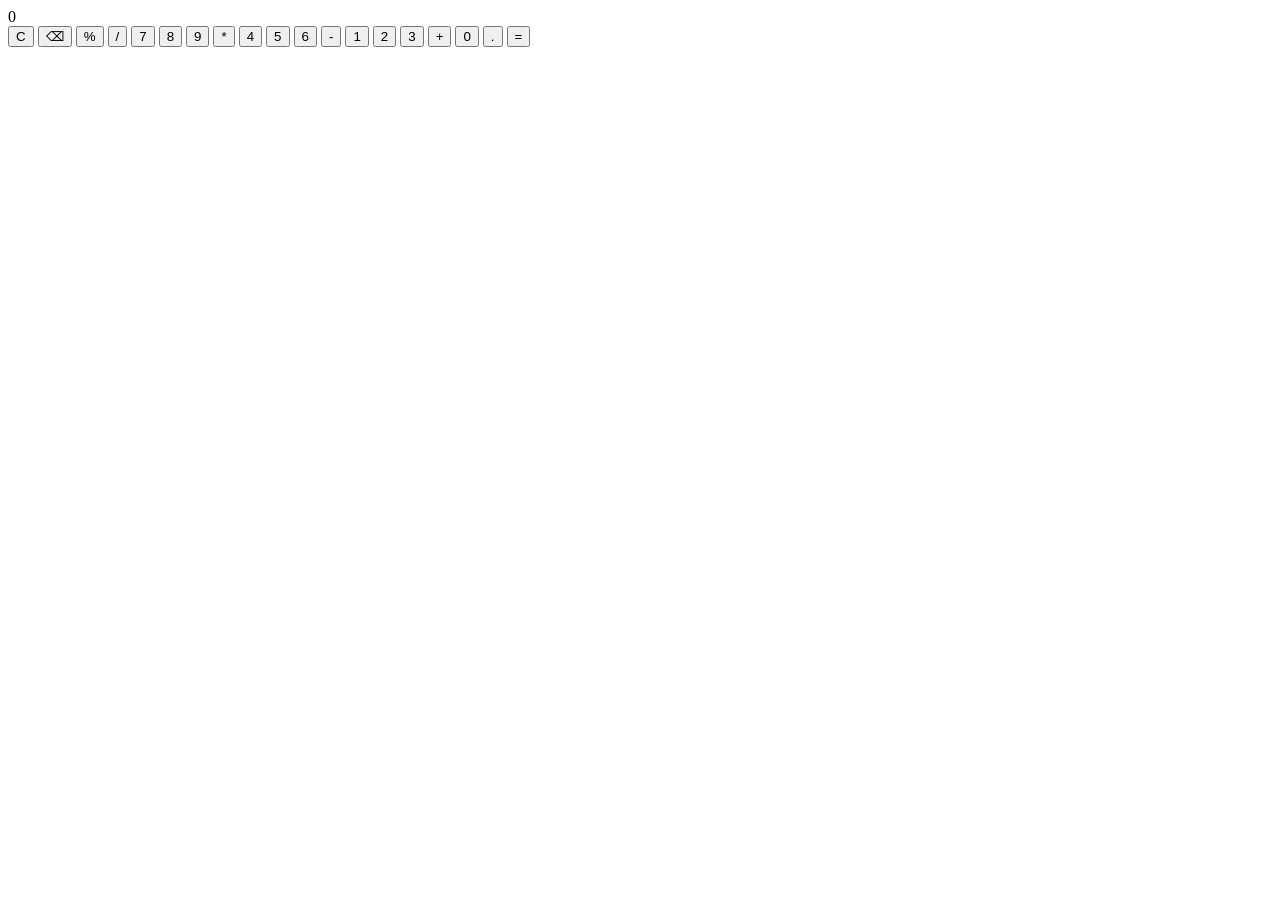
==== Index.html @ a89190c4 "Task2-Internship-codeAlpha" ====
<!DOCTYPE html>
<html lang="en">

<head>
    <meta charset="UTF-8">
    <title>Modern Calculator</title>
    <link rel="stylesheet" href="style.css">
</head>

<body>

    <div class="calculator">
        <div class="display" id="display">0</div>

        <div class="buttons">
            <button class="btn clear">C</button>
            <button class="btn delete">⌫</button>
            <button class="btn operator">%</button>
            <button class="btn operator">/</button>

            <button class="btn">7</button>
            <button class="btn">8</button>
            <button class="btn">9</button>
            <button class="btn operator">*</button>

            <button class="btn">4</button>
            <button class="btn">5</button>
            <button class="btn">6</button>
            <button class="btn operator">-</button>

            <button class="btn">1</button>
            <button class="btn">2</button>
            <button class="btn">3</button>
            <button class="btn operator">+</button>

            <button class="btn zero">0</button>
            <button class="btn">.</button>
            <button class="btn equal">=</button>
        </div>
    </div>

    <script src="script.js"></script>
</body>

</html>
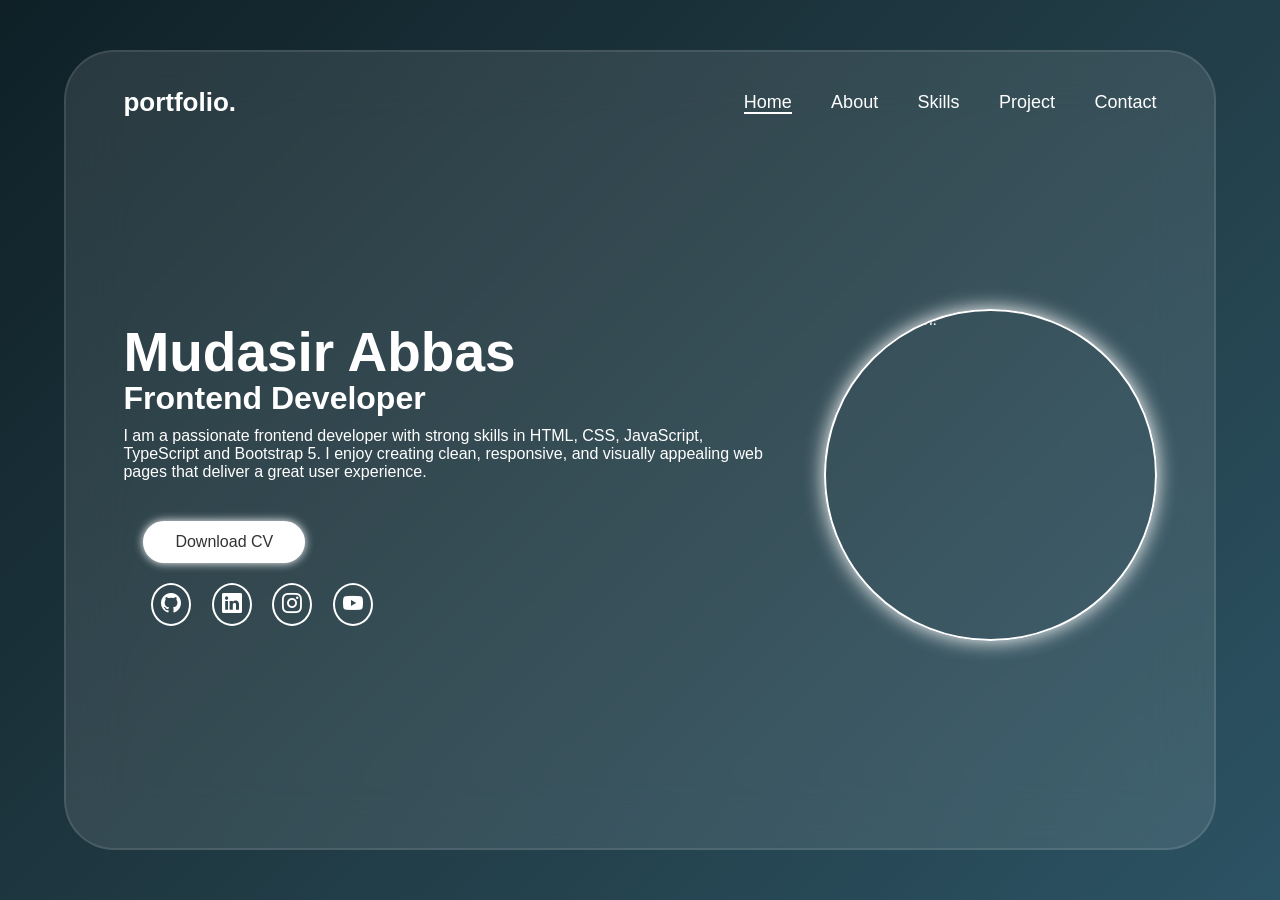
==== commit fe6e4b4e: "Task3-Internship-CodeAlpha" ====
--- a/Index.html
+++ b/Index.html
@@ -3,43 +3,51 @@
 
 <head>
     <meta charset="UTF-8">
-    <title>Modern Calculator</title>
-    <link rel="stylesheet" href="style.css">
+    <meta name="viewport" content="width=device-width, initial-scale=1.0">
+    <title>Portfolio</title>
+    <link rel="stylesheet" href="https://cdn.jsdelivr.net/npm/bootstrap-icons@1.13.1/font/bootstrap-icons.min.css">
+    <link rel="stylesheet" href="Style.css">
 </head>
 
 <body>
-
-    <div class="calculator">
-        <div class="display" id="display">0</div>
-
-        <div class="buttons">
-            <button class="btn clear">C</button>
-            <button class="btn delete">⌫</button>
-            <button class="btn operator">%</button>
-            <button class="btn operator">/</button>
-
-            <button class="btn">7</button>
-            <button class="btn">8</button>
-            <button class="btn">9</button>
-            <button class="btn operator">*</button>
-
-            <button class="btn">4</button>
-            <button class="btn">5</button>
-            <button class="btn">6</button>
-            <button class="btn operator">-</button>
-
-            <button class="btn">1</button>
-            <button class="btn">2</button>
-            <button class="btn">3</button>
-            <button class="btn operator">+</button>
-
-            <button class="btn zero">0</button>
-            <button class="btn">.</button>
-            <button class="btn equal">=</button>
-        </div>
+    <div class="container">
+        <header>
+            <a href="#" class="logo">portfolio.</a>
+            <nav class="navbar">
+                <a href="Index.html" class="active">Home</a>
+                <a href="About.html">About</a>
+                <a href="Skills.html">Skills</a>
+                <a href="Project.html">Project</a>
+                <a href="Contact.html">Contact</a>
+            </nav>
+        </header>
+        <section class="home">
+            <div class="home-detail">
+                <h1>Mudasir Abbas</h1>
+                <h2>Frontend Developer</h2>
+                <p>I am a passionate frontend developer with strong skills in HTML, CSS, JavaScript, TypeScript and
+                    Bootstrap 5. I enjoy creating clean, responsive, and visually appealing web pages that deliver a
+                    great user experience.</p>
+                <div class="social">
+                    <a href="#" class="btn">Download CV</a>
+                    <div class="social-icons">
+                        <a href="#https://github.com/mudasirabbas7205/Internship-Code-Alpha.git"><i
+                                class="bi bi-github"></i></a>
+                        <a href="https://www.linkedin.com/in/mudasir-abbas-a800a031a?utm_
+                                 source=share_via&utm_content=profile&utm_medium=member_android"><i
+                                class="bi bi-linkedin"></i></a>
+                        <a href="#"><i class="bi bi-instagram"></i></a>
+                        <a href="#"><i class="bi bi-youtube"></i></a>
+                    </div>
+                </div>
+            </div>
+            <div class="home-img">
+                <div class="img-box">
+                    <img src="Images/Mudasir Abbas.jpg" alt="coming soon!">
+                </div>
+            </div>
+        </section>
     </div>
-
-    <script src="script.js"></script>
 </body>
 
 </html>
--- a/Style.css
+++ b/Style.css
@@ -0,0 +1,503 @@
+* {
+    margin: 0;
+    padding: 0;
+    box-sizing: border-box;
+    font-family: Arial, Helvetica, sans-serif;
+}
+
+body {
+    height: 100vh;
+    /* background: url(Images/background.jpg) no-repeat center /cover; */
+    background: linear-gradient(135deg, #0f2027, #203a43, #2c5364);
+
+    color: #ffffff;
+    font-family: Arial, sans-serif;
+    padding: 50px 5%;
+}
+
+.container {
+    position: relative;
+    height: 100%;
+    background: rgba(255, 255, 255, 0.1);
+    border: 2px solid rgba(255, 255, 255, 0.1);
+    border-radius: 50px;
+    backdrop-filter: blur(30px);
+    transform: scale(0);
+    animation: zoom-in 1s ease forwards;
+}
+
+@keyframes zoom-in {
+    100% {
+        transform: scale(1);
+    }
+}
+
+header {
+    position: absolute;
+    top: 0;
+    left: 0;
+    width: 100%;
+    padding: 35px 5%;
+    display: flex;
+    justify-content: space-between;
+    align-items: center;
+    z-index: 100;
+}
+
+.logo {
+    font-size: 26px;
+    color: #fff;
+    text-decoration: none;
+    font-weight: 600;
+
+}
+
+.navbar a {
+    font-size: 18px;
+    color: #fff;
+    text-decoration: none;
+    font-weight: 500;
+    margin-left: 35px;
+    border-bottom: 2px solid transparent;
+    transition: 0.5s;
+}
+
+.navbar a:hover,
+.navbar a.active {
+    border-color: #fff;
+
+}
+
+.home {
+    display: flex;
+    align-items: center;
+    height: 100%;
+    gap: 50px;
+    padding: 50px 5% 0;
+    color: #fff;
+}
+
+.home-detail h1 {
+    font-size: 55px;
+    line-height: 1;
+}
+
+.home-detail h2 {
+    font-size: 32px;
+
+}
+
+.home-detail p {
+    margin: 10px 0 20px;
+}
+
+.home-detail.social {
+    display: flex;
+    align-items: center;
+}
+
+.btn {
+    display: inline-block;
+    padding: 10px 30px;
+    background: #fff;
+    border: 2px solid #fff;
+    border-radius: 40px;
+    box-shadow: 0 0 10px #fff;
+    color: #333;
+    text-decoration: none;
+    font-weight: 500;
+    transition: 0.5s;
+    margin: 20px 20px;
+}
+
+.btn:hover {
+    background: transparent;
+    box-shadow: none;
+    color: #fff;
+}
+
+.home-detail .social-icons {
+    margin-left: 20px;
+}
+
+.home-detail .social-icons a {
+    display: inline-flex;
+    padding: 8px;
+    border: 2px solid #fff;
+    border-radius: 50%;
+    font-size: 20px;
+    color: #fff;
+    text-decoration: none;
+    margin: 0 8px;
+    transition: o.5s;
+}
+
+.home-detail .social-icons a:hover {
+    background: #fff;
+    box-shadow: 0 0 10px #fff;
+    color: #333;
+}
+
+.home-img .img-box {
+    position: relative;
+    width: 26vw;
+    height: 26vw;
+    border: 2px solid #fff;
+    border-radius: 50%;
+    box-shadow: 0 0 20px #fff;
+    overflow: hidden;
+}
+
+.home-img .img-box img {
+    position: absolute;
+    display: block;
+
+    width: 100%;
+    object-fit: cover;
+
+}
+
+/* About page */
+.about-page {
+    height: 100%;
+    padding: 120px 5% 40px;
+    color: #fff;
+    display: flex;
+    flex-direction: column;
+    justify-content: center;
+    align-items: center;
+    text-align: center;
+}
+
+.about-heading {
+    max-width: 900px;
+    margin: 0 auto 30px;
+}
+
+.about-heading h1 {
+    font-size: 46px;
+    line-height: 1.1;
+}
+
+.about-heading p {
+    margin-top: 10px;
+    opacity: 0.9;
+}
+
+.about-cards {
+    width: 100%;
+    max-width: 1100px;
+    margin: 0 auto;
+    display: grid;
+    grid-template-columns: repeat(3, minmax(0, 1fr));
+    gap: 18px;
+    justify-items: center;
+}
+
+.about-card {
+    width: 100%;
+    background: rgba(255, 255, 255, 0.08);
+    border: 1px solid rgba(255, 255, 255, 0.18);
+    border-radius: 18px;
+    padding: 18px 18px 16px;
+    backdrop-filter: blur(12px);
+    transition: transform 0.25s ease, box-shadow 0.25s ease, background 0.25s ease;
+    text-align: center;
+}
+
+.about-card h2 {
+    font-size: 20px;
+    margin-bottom: 10px;
+}
+
+.about-card p {
+    font-size: 15px;
+    line-height: 1.6;
+    opacity: 0.95;
+}
+
+.about-card strong {
+    color: #fff;
+    font-weight: 700;
+}
+
+.about-card:hover {
+    transform: translateY(-6px);
+    box-shadow: 0 18px 50px rgba(0, 0, 0, 0.35);
+    background: rgba(255, 255, 255, 0.12);
+}
+
+/* Shared centered pages + card grids */
+.page-heading {
+    max-width: 900px;
+    margin: 0 auto 30px;
+    text-align: center;
+}
+
+.page-heading h1 {
+    font-size: 46px;
+    line-height: 1.1;
+}
+
+.page-heading p {
+    margin-top: 10px;
+    opacity: 0.9;
+}
+
+.cards-grid {
+    width: 100%;
+    max-width: 1100px;
+    margin: 0 auto;
+    display: grid;
+    grid-template-columns: repeat(3, minmax(0, 1fr));
+    gap: 18px;
+    justify-items: center;
+}
+
+.card-ui {
+    width: 100%;
+    background: rgba(255, 255, 255, 0.08);
+    border: 1px solid rgba(255, 255, 255, 0.18);
+    border-radius: 18px;
+    padding: 18px 18px 16px;
+    backdrop-filter: blur(12px);
+    transition: transform 0.25s ease, box-shadow 0.25s ease, background 0.25s ease;
+    text-align: center;
+}
+
+.card-ui:hover {
+    transform: translateY(-6px);
+    box-shadow: 0 18px 50px rgba(0, 0, 0, 0.35);
+    background: rgba(255, 255, 255, 0.12);
+}
+
+/* Skills page */
+.skills-page {
+    height: 100%;
+    padding: 120px 5% 40px;
+    color: #fff;
+    display: flex;
+    flex-direction: column;
+    justify-content: center;
+    align-items: center;
+}
+
+.skill-card {
+    width: 100%;
+    padding: 12px 12px 10px;
+}
+
+.skill-icon {
+    width: 44px;
+    height: 44px;
+    border-radius: 14px;
+    margin: 0 auto 8px;
+    display: grid;
+    place-items: center;
+    border: 1px solid rgba(255, 255, 255, 0.22);
+    background: rgba(255, 255, 255, 0.10);
+}
+
+.skill-icon i {
+    font-size: 22px;
+    color: #fff;
+}
+
+.skill-card h2 {
+    font-size: 18px;
+    margin-bottom: 8px;
+}
+
+.skill-card p {
+    font-size: 14px;
+    line-height: 1.4;
+    opacity: 0.95;
+}
+
+/* Projects page */
+.projects-page {
+    height: 100%;
+    padding: 120px 5% 40px;
+    color: #fff;
+    display: flex;
+    flex-direction: column;
+    justify-content: center;
+    align-items: center;
+}
+
+.project-card {
+    width: 100%;
+    padding: 12px 12px 10px;
+}
+
+.project-icon {
+    width: 48px;
+    height: 48px;
+    border-radius: 14px;
+    margin: 0 auto 10px;
+    display: grid;
+    place-items: center;
+    border: 1px solid rgba(255, 255, 255, 0.22);
+    background: rgba(255, 255, 255, 0.10);
+}
+
+.project-icon i {
+    font-size: 24px;
+    color: #fff;
+}
+
+.project-card h2 {
+    font-size: 18px;
+    margin-bottom: 8px;
+}
+
+.project-card p {
+    font-size: 14px;
+    line-height: 1.4;
+    opacity: 0.95;
+}
+
+/* Contact page */
+.contact-page {
+    height: 100%;
+    padding: 120px 5% 40px;
+    color: #fff;
+    display: flex;
+    flex-direction: column;
+    justify-content: center;
+    align-items: center;
+    text-align: center;
+}
+
+.contact-page .page-heading h1 {
+    font-size: 36px;
+}
+
+.contact-form {
+    width: 100%;
+    max-width: 600px;
+    margin: 20px auto 30px;
+}
+
+.contact-form .input-box {
+    display: flex;
+    justify-content: space-between;
+    flex-wrap: wrap;
+}
+
+.contact-form .input-box input,
+.contact-form>input[type="password"],
+.contact-form textarea {
+    width: 100%;
+    padding: 12px 14px;
+    font-size: 15px;
+    color: #fff;
+    background: rgba(255, 255, 255, 0.08);
+    border: 1px solid rgba(255, 255, 255, 0.18);
+    border-radius: 10px;
+    margin-bottom: 12px;
+    backdrop-filter: blur(12px);
+    outline: none;
+}
+
+.contact-form .input-box input::placeholder,
+.contact-form>input[type="password"]::placeholder,
+.contact-form textarea::placeholder {
+    color: rgba(255, 255, 255, 0.7);
+}
+
+.contact-form .input-box input {
+    width: calc(50% - 8px);
+}
+
+.contact-form textarea {
+    resize: none;
+    font-family: inherit;
+}
+
+.form-actions {
+    display: flex;
+    justify-content: space-between;
+    align-items: center;
+    margin-top: 10px;
+}
+
+.contact-form .btn {
+    cursor: pointer;
+    font-size: 16px;
+    width: auto;
+    padding: 12px 30px;
+    margin: 0;
+}
+
+.contact-social {
+    display: flex;
+    justify-content: center;
+    gap: 15px;
+    margin-bottom: 0;
+}
+
+.contact-social a {
+    display: inline-flex;
+    justify-content: center;
+    align-items: center;
+    width: 45px;
+    height: 45px;
+    border: 2px solid #fff;
+    border-radius: 50%;
+    font-size: 20px;
+    color: #fff;
+    text-decoration: none;
+    transition: 0.5s;
+}
+
+.contact-social a:hover {
+    background: #fff;
+    box-shadow: 0 0 10px #fff;
+    color: #333;
+}
+
+.copyright {
+    text-align: center;
+    font-size: 14px;
+    opacity: 0.8;
+}
+
+@media (max-width: 992px) {
+
+    .about-cards,
+    .cards-grid {
+        grid-template-columns: repeat(2, minmax(0, 1fr));
+    }
+}
+
+@media (max-width: 640px) {
+    .contact-form .input-box input {
+        width: 100%;
+    }
+
+    .form-actions {
+        flex-direction: column;
+        gap: 20px;
+    }
+
+    body {
+        height: auto;
+        min-height: 100vh;
+    }
+
+    .about-page {
+        height: auto;
+        padding: 110px 5% 40px;
+    }
+
+    .about-heading h1,
+    .page-heading h1 {
+        font-size: 38px;
+    }
+
+    .about-cards,
+    .cards-grid {
+        grid-template-columns: 1fr;
+    }
+}
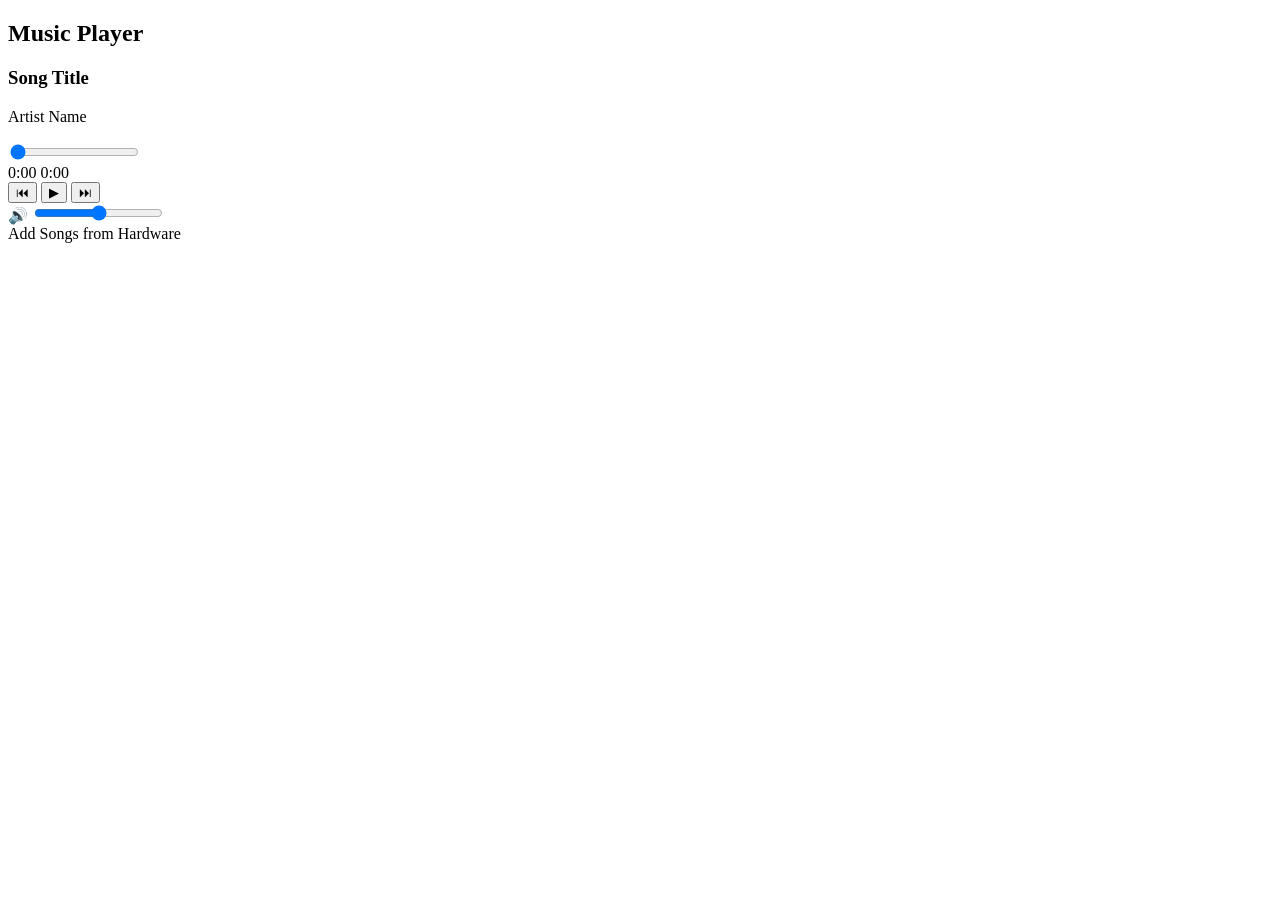
==== commit b60233e3: "Task4-Internship-codealpha It's my last iternship task" ====
--- a/Index.html
+++ b/Index.html
@@ -4,50 +4,48 @@
 <head>
     <meta charset="UTF-8">
     <meta name="viewport" content="width=device-width, initial-scale=1.0">
-    <title>Portfolio</title>
-    <link rel="stylesheet" href="https://cdn.jsdelivr.net/npm/bootstrap-icons@1.13.1/font/bootstrap-icons.min.css">
-    <link rel="stylesheet" href="Style.css">
+    <title>Music Player</title>
+    <link rel="stylesheet" href="style.css">
 </head>
 
 <body>
-    <div class="container">
-        <header>
-            <a href="#" class="logo">portfolio.</a>
-            <nav class="navbar">
-                <a href="Index.html" class="active">Home</a>
-                <a href="About.html">About</a>
-                <a href="Skills.html">Skills</a>
-                <a href="Project.html">Project</a>
-                <a href="Contact.html">Contact</a>
-            </nav>
-        </header>
-        <section class="home">
-            <div class="home-detail">
-                <h1>Mudasir Abbas</h1>
-                <h2>Frontend Developer</h2>
-                <p>I am a passionate frontend developer with strong skills in HTML, CSS, JavaScript, TypeScript and
-                    Bootstrap 5. I enjoy creating clean, responsive, and visually appealing web pages that deliver a
-                    great user experience.</p>
-                <div class="social">
-                    <a href="#" class="btn">Download CV</a>
-                    <div class="social-icons">
-                        <a href="#https://github.com/mudasirabbas7205/Internship-Code-Alpha.git"><i
-                                class="bi bi-github"></i></a>
-                        <a href="https://www.linkedin.com/in/mudasir-abbas-a800a031a?utm_
-                                 source=share_via&utm_content=profile&utm_medium=member_android"><i
-                                class="bi bi-linkedin"></i></a>
-                        <a href="#"><i class="bi bi-instagram"></i></a>
-                        <a href="#"><i class="bi bi-youtube"></i></a>
-                    </div>
-                </div>
-            </div>
-            <div class="home-img">
-                <div class="img-box">
-                    <img src="Images/Mudasir Abbas.jpg" alt="coming soon!">
-                </div>
-            </div>
-        </section>
+
+    <div class="player">
+        <h2>Music Player</h2>
+
+        <div class="song-info">
+            <h3 id="title">Song Title</h3>
+            <p id="artist">Artist Name</p>
+        </div>
+
+        <audio id="audio"></audio>
+
+        <input type="range" id="progress" value="0">
+
+        <div class="time">
+            <span id="current">0:00</span>
+            <span id="duration">0:00</span>
+        </div>
+
+        <div class="controls">
+            <button id="prev">⏮</button>
+            <button id="play">▶</button>
+            <button id="next">⏭</button>
+        </div>
+
+        <div class="volume">
+            🔊 <input type="range" id="volume" min="0" max="1" step="0.1">
+        </div>
+
+        <div class="add-songs">
+            <label for="file-input" class="file-label">Add Songs from Hardware</label>
+            <input type="file" id="file-input" multiple accept="audio/*" style="display: none;">
+        </div>
+
+        <ul id="playlist"></ul>
     </div>
+
+    <script src="script.js"></script>
 </body>
 
 </html>
